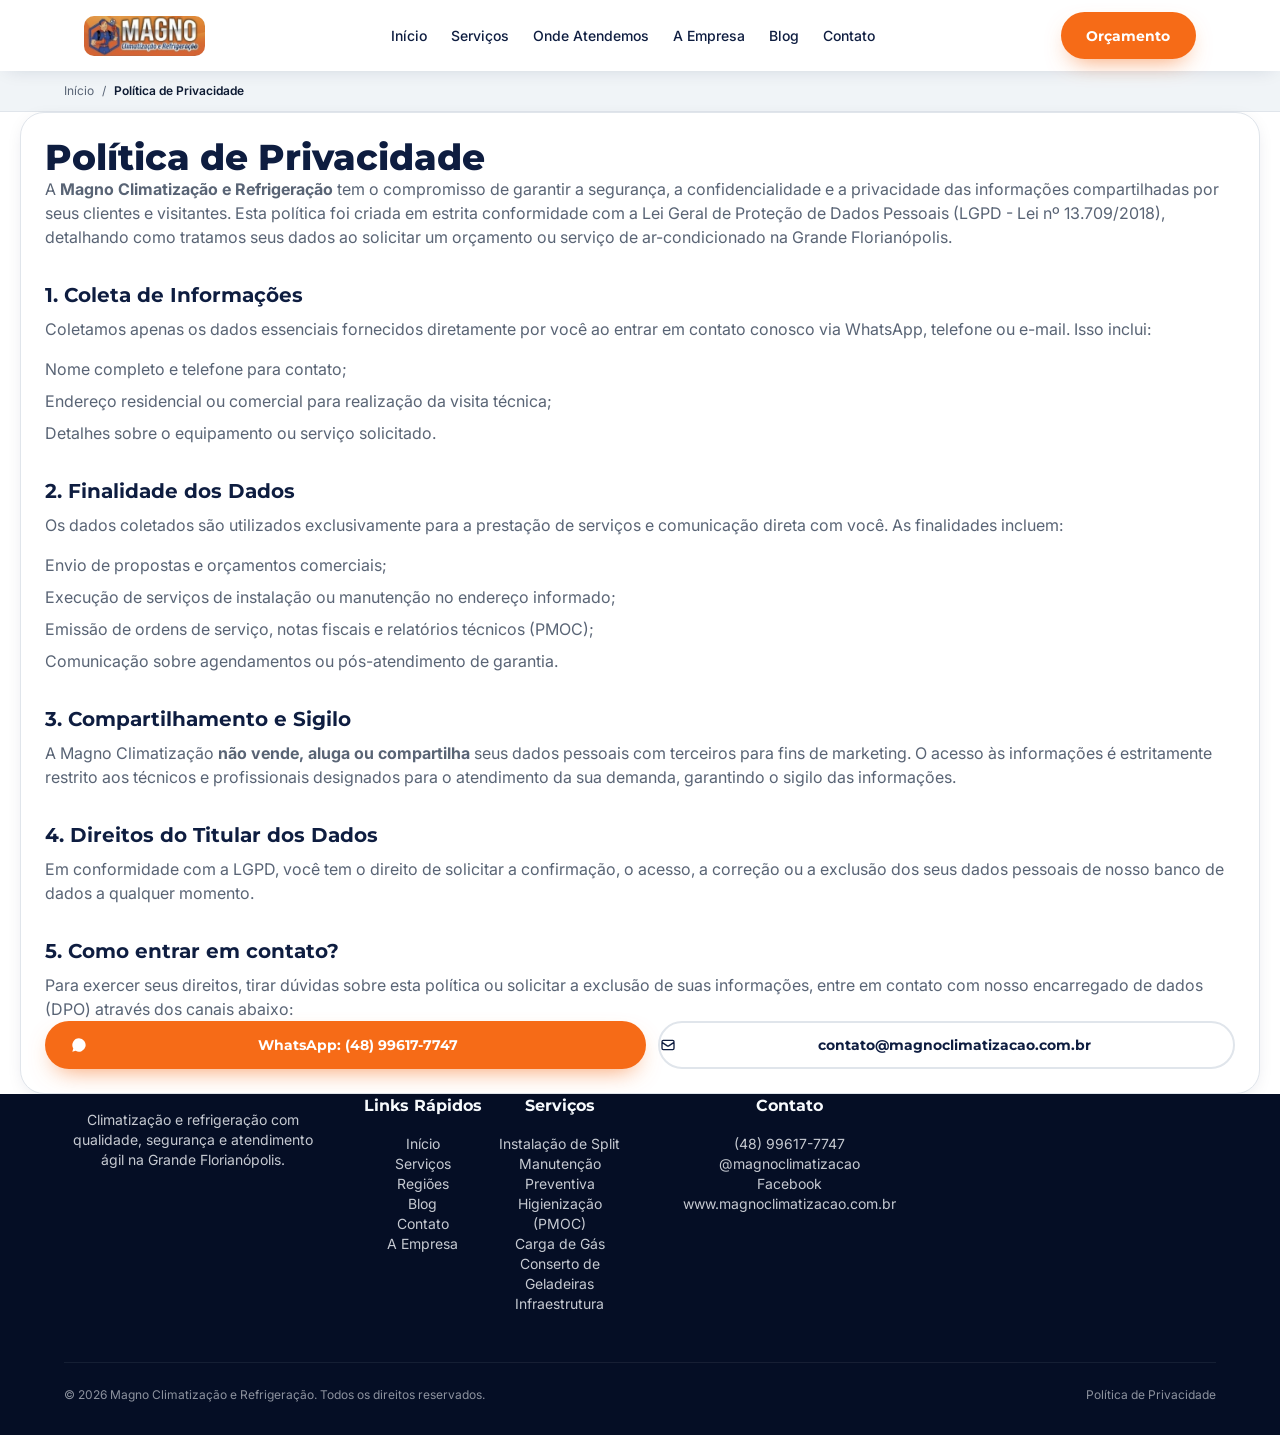
==== politica-de-privacidade/index.html @ 4799e1f4 "atualização" ====
<!DOCTYPE html>
<html lang="pt-BR">
<head>
  <meta charset="UTF-8" />
  <meta name="viewport" content="width=device-width, initial-scale=1.0" />
  <title>Política de Privacidade | Magno Climatização e Refrigeração</title>
  <meta name="description" content="Saiba como a Magno Climatização e Refrigeração protege seus dados. Política de privacidade em conformidade com a LGPD (Lei 13.709/2018) na Grande Florianópolis.">
  <link rel="canonical" href="https://www.magnoclimatizacao.com.br/politica-de-privacidade/" />

  <link rel="preconnect" href="https://fonts.googleapis.com">
  <link rel="preconnect" href="https://fonts.gstatic.com" crossorigin>
  <link href="https://fonts.googleapis.com/css2?family=Inter:wght@400;500;600;700&family=Montserrat:wght@600;700;800&display=swap" rel="stylesheet" />
  <link href="../css/style.css" rel="stylesheet" />
  <link href="../favicon.ico" rel="icon" />
</head>
<body class="bg-background text-foreground">

  <!-- HEADER -->
  <header class="sticky top-0 z-50 bg-background shadow-soft">
    <div class="mx-auto flex max-w-6xl items-center justify-between gap-4 px-5 py-3">
      
      <!-- LOGO APONTANDO PARA A HOME -->
      <a aria-label="Magno Climatização — Início" href="../index.html">
        <img alt="Logo Magno Climatização" class="h-10 md:h-12 w-auto rounded-md" height="190" src="../img/logo.png" width="576"/>
      </a>

      <nav aria-label="Menu principal" class="hidden md:block">
        <ul class="flex gap-6 text-sm font-medium text-navy">
          <li><a class="transition-colors hover:text-primary" href="../index.html">Início</a></li>
          <li><a class="transition-colors hover:text-primary" href="../servicos/">Serviços</a></li>
          <li><a class="transition-colors hover:text-primary" href="../atendimento/">Onde Atendemos</a></li>
          <li><a class="transition-colors hover:text-primary" href="../sobre/">A Empresa</a></li>
          <li><a class="transition-colors hover:text-primary" href="../blog/">Blog</a></li>
          <li><a class="transition-colors hover:text-primary" href="../contato/">Contato</a></li>
        </ul>
      </nav>
      
      <!-- BOTÃO DO HEADER: Curto no mobile, completo no desktop -->
      <a class="btn btn-cta !px-4 !py-2 text-xs md:text-sm inline-flex shrink-0" href="https://wa.me/5548996177747" rel="noopener" target="_blank">
        <span class="md:hidden">Orçamento</span>
        <span class="hidden md:inline">WhatsApp (48) 99617-7747</span>
      </a>
    </div>
  </header>

  <!-- BREADCRUMBS -->
  <div class="bg-secondary border-b border-border py-3 px-5">
    <div class="mx-auto max-w-6xl text-xs text-muted-foreground flex items-center gap-2">
      <a class="hover:text-primary" href="../index.html">Início</a>
      <span>/</span>
      <span class="text-foreground font-semibold">Política de Privacidade</span>
    </div>
  </div>

  <main class="py-12 md:py-20 px-5">
    <div class="mx-auto max-w-4xl bg-card rounded-3xl p-6 md:p-12 border border-border shadow-soft text-sm md:text-base text-muted-foreground leading-relaxed">
      
      <h1 class="text-3xl md:text-4xl font-extrabold text-navy mb-6">Política de Privacidade</h1>
      
      <p class="mb-8">
        A <strong>Magno Climatização e Refrigeração</strong> tem o compromisso de garantir a segurança, a confidencialidade e a privacidade das informações compartilhadas por seus clientes e visitantes. Esta política foi criada em estrita conformidade com a Lei Geral de Proteção de Dados Pessoais (LGPD - Lei nº 13.709/2018), detalhando como tratamos seus dados ao solicitar um orçamento ou serviço de ar-condicionado na Grande Florianópolis.
      </p>

      <section>
        <h2 style="margin-top: 2rem; margin-bottom: 0.5rem;" class="text-xl md:text-2xl font-bold text-navy">1. Coleta de Informações</h2>
        <p class="mb-4">Coletamos apenas os dados essenciais fornecidos diretamente por você ao entrar em contato conosco via WhatsApp, telefone ou e-mail. Isso inclui:</p>
        <ul class="list-disc pl-6 space-y-2">
          <li>Nome completo e telefone para contato;</li>
          <li>Endereço residencial ou comercial para realização da visita técnica;</li>
          <li>Detalhes sobre o equipamento ou serviço solicitado.</li>
        </ul>
      </section>

      <section>
        <h2 style="margin-top: 2rem; margin-bottom: 0.5rem;" class="text-xl md:text-2xl font-bold text-navy">2. Finalidade dos Dados</h2>
        <p class="mb-4">Os dados coletados são utilizados exclusivamente para a prestação de serviços e comunicação direta com você. As finalidades incluem:</p>
        <ul class="list-disc pl-6 space-y-2">
          <li>Envio de propostas e orçamentos comerciais;</li>
          <li>Execução de serviços de instalação ou manutenção no endereço informado;</li>
          <li>Emissão de ordens de serviço, notas fiscais e relatórios técnicos (PMOC);</li>
          <li>Comunicação sobre agendamentos ou pós-atendimento de garantia.</li>
        </ul>
      </section>

      <section>
        <h2 style="margin-top: 2rem; margin-bottom: 0.5rem;" class="text-xl md:text-2xl font-bold text-navy">3. Compartilhamento e Sigilo</h2>
        <p>A Magno Climatização <strong>não vende, aluga ou compartilha</strong> seus dados pessoais com terceiros para fins de marketing. O acesso às informações é estritamente restrito aos técnicos e profissionais designados para o atendimento da sua demanda, garantindo o sigilo das informações.</p>
      </section>

      <section>
        <h2 style="margin-top: 2rem; margin-bottom: 0.5rem;" class="text-xl md:text-2xl font-bold text-navy">4. Direitos do Titular dos Dados</h2>
        <p>Em conformidade com a LGPD, você tem o direito de solicitar a confirmação, o acesso, a correção ou a exclusão dos seus dados pessoais de nosso banco de dados a qualquer momento.</p>
      </section>

      <section>
        <h2 style="margin-top: 2rem; margin-bottom: 0.5rem;" class="text-xl md:text-2xl font-bold text-navy">5. Como entrar em contato?</h2>
        <p class="mb-6">Para exercer seus direitos, tirar dúvidas sobre esta política ou solicitar a exclusão de suas informações, entre em contato com nosso encarregado de dados (DPO) através dos canais abaixo:</p>
        
        <!-- BOTÕES DE CONTATO CORRIGIDOS -->
        <div class="flex flex-col sm:flex-row gap-3">
          
          <!-- Botão WhatsApp -->
          <a href="https://wa.me/5548996177747?text=Ol%C3%A1!%20Gostaria%20de%20falar%20sobre%20a%20Pol%C3%ADtica%20de%20Privacidade." target="_blank" rel="noopener" class="btn btn-cta !px-6 !py-3 text-xs md:text-sm inline-flex items-center justify-start w-full sm:w-auto">
            <svg aria-hidden="true" class="h-4 w-4 shrink-0 mr-3" fill="currentColor" viewbox="0 0 24 24">
              <path d="M17.5 14.4c-.3-.1-1.7-.8-2-.9-.3-.1-.5-.1-.7.1-.2.3-.8.9-.9 1.1-.2.2-.3.2-.6.1-.3-.1-1.2-.5-2.3-1.4-.9-.8-1.4-1.7-1.6-2-.2-.3 0-.5.1-.6l.4-.5c.2-.2.2-.3.3-.5.1-.2 0-.4 0-.5l-.9-2.2c-.2-.6-.5-.5-.7-.5h-.6c-.2 0-.5.1-.8.4-.3.3-1 1-1 2.5s1.1 2.9 1.2 3.1c.1.2 2.1 3.2 5.1 4.5 2.5 1 3 .8 3.6.7.6-.1 1.7-.7 2-1.4.2-.7.2-1.2.2-1.4-.1-.1-.3-.2-.6-.3zM12 2a10 10 0 0 0-8.6 15.1L2 22l5-1.3A10 10 0 1 0 12 2z"></path>
            </svg>
            <span class="flex-1 text-center">WhatsApp: (48) 99617-7747</span>
          </a>
          
          <!-- Botão E-mail -->
          <a href="mailto:contato@magnoclimatizacao.com.br" class="inline-flex w-full sm:w-auto items-center justify-start rounded-full border-2 border-border px-6 py-3 font-display text-xs md:text-sm font-bold text-navy transition-colors hover:border-primary hover:text-primary">
            <svg aria-hidden="true" class="h-4 w-4 shrink-0 mr-3" fill="none" stroke="currentColor" stroke-width="2" viewbox="0 0 24 24">
              <path stroke-linecap="round" stroke-linejoin="round" d="M3 8l7.89 5.26a2 2 0 002.22 0L21 8M5 19h14a2 2 0 002-2V7a2 2 0 00-2-2H5a2 2 0 00-2 2v10a2 2 0 002 2z"></path>
            </svg>
            <span class="truncate flex-1 text-center">contato@magnoclimatizacao.com.br</span>
          </a>
          
        </div>
      </section>

    </div>
  </main>

  <!-- FOOTER (Idêntico à Home) -->
  <footer class="bg-navy-deep px-5 pt-12 pb-8 text-navy-foreground/80" id="contato">
    <div class="mx-auto grid max-w-6xl gap-10 md:grid-cols-4">
      
      <div class="flex flex-col items-center text-center md:items-start md:text-left md:col-span-1">
        <p class="text-sm leading-relaxed max-w-xs pt-4 md:pt-0">
          Climatização e refrigeração com qualidade, segurança e atendimento ágil na Grande Florianópolis.
        </p>
      </div>

      <div class="col-span-1 grid grid-cols-2 gap-4 md:col-span-2 md:grid-cols-2 md:gap-8">
        <div>
          <h3 class="mb-4 font-bold text-navy-foreground text-center md:text-left">Links Rápidos</h3>
          <ul class="space-y-2.5 text-sm text-center md:text-left">
            <li><a class="hover:text-primary transition-colors" href="../index.html">Início</a></li>
            <li><a class="hover:text-primary transition-colors" href="../servicos/">Serviços</a></li>
            <li><a class="hover:text-primary transition-colors" href="../atendimento/">Regiões</a></li>
            <li><a class="hover:text-primary transition-colors" href="../blog/">Blog</a></li>
            <li><a class="hover:text-primary transition-colors" href="../contato/">Contato</a></li>
            <li><a class="hover:text-primary transition-colors" href="../sobre/">A Empresa</a></li>
          </ul>
        </div>

        <div>
          <h3 class="mb-4 font-bold text-navy-foreground text-center md:text-left">Serviços</h3>
          <ul class="space-y-2.5 text-sm text-center md:text-left">
            <li>Instalação de Split</li>
            <li>Manutenção Preventiva</li>
            <li>Higienização (PMOC)</li>
            <li>Carga de Gás</li>
            <li>Conserto de Geladeiras</li>
            <li>Infraestrutura</li>
          </ul>
        </div>
      </div>

      <div class="flex flex-col items-center text-center md:items-start md:text-left md:col-span-1">
        <h3 class="mb-4 font-bold text-navy-foreground">Contato</h3>
        <ul class="space-y-2.5 text-sm">
          <li>
            <a class="hover:text-primary transition-colors" href="https://wa.me/5548996177747?text=Ol%C3%A1!%20Gostaria%20de%20um%20or%C3%A7amento." rel="noopener" target="_blank">
              (48) 99617-7747
            </a>
          </li>
          <li>
            <a class="hover:text-primary transition-colors" href="https://www.instagram.com/magnoclimatizacao" rel="noopener" target="_blank">
              @magnoclimatizacao
            </a>
          </li>
          <li>
            <a class="hover:text-primary transition-colors" href="https://www.facebook.com/magnoclimatizacaoerefrigeracao/" rel="noopener" target="_blank">
              Facebook
            </a>
          </li>
          <li>
            <a class="hover:text-primary transition-colors" href="https://www.magnoclimatizacao.com.br">
              www.magnoclimatizacao.com.br
            </a>
          </li>
        </ul>
      </div>

    </div>

    <div class="mx-auto mt-12 max-w-6xl border-t border-navy-foreground/10 pt-6 flex flex-col items-center justify-between gap-3 text-center text-xs opacity-70 md:flex-row md:items-center md:text-left">
      <p>© 2026 Magno Climatização e Refrigeração. Todos os direitos reservados.</p>
      
      <a href="./index.html" class="hover:text-primary transition-colors underline decoration-navy-foreground/30 underline-offset-4">
        Política de Privacidade
      </a>
    </div>
  </footer>

  <script src="../js/main.js"></script>
</body>
</html>
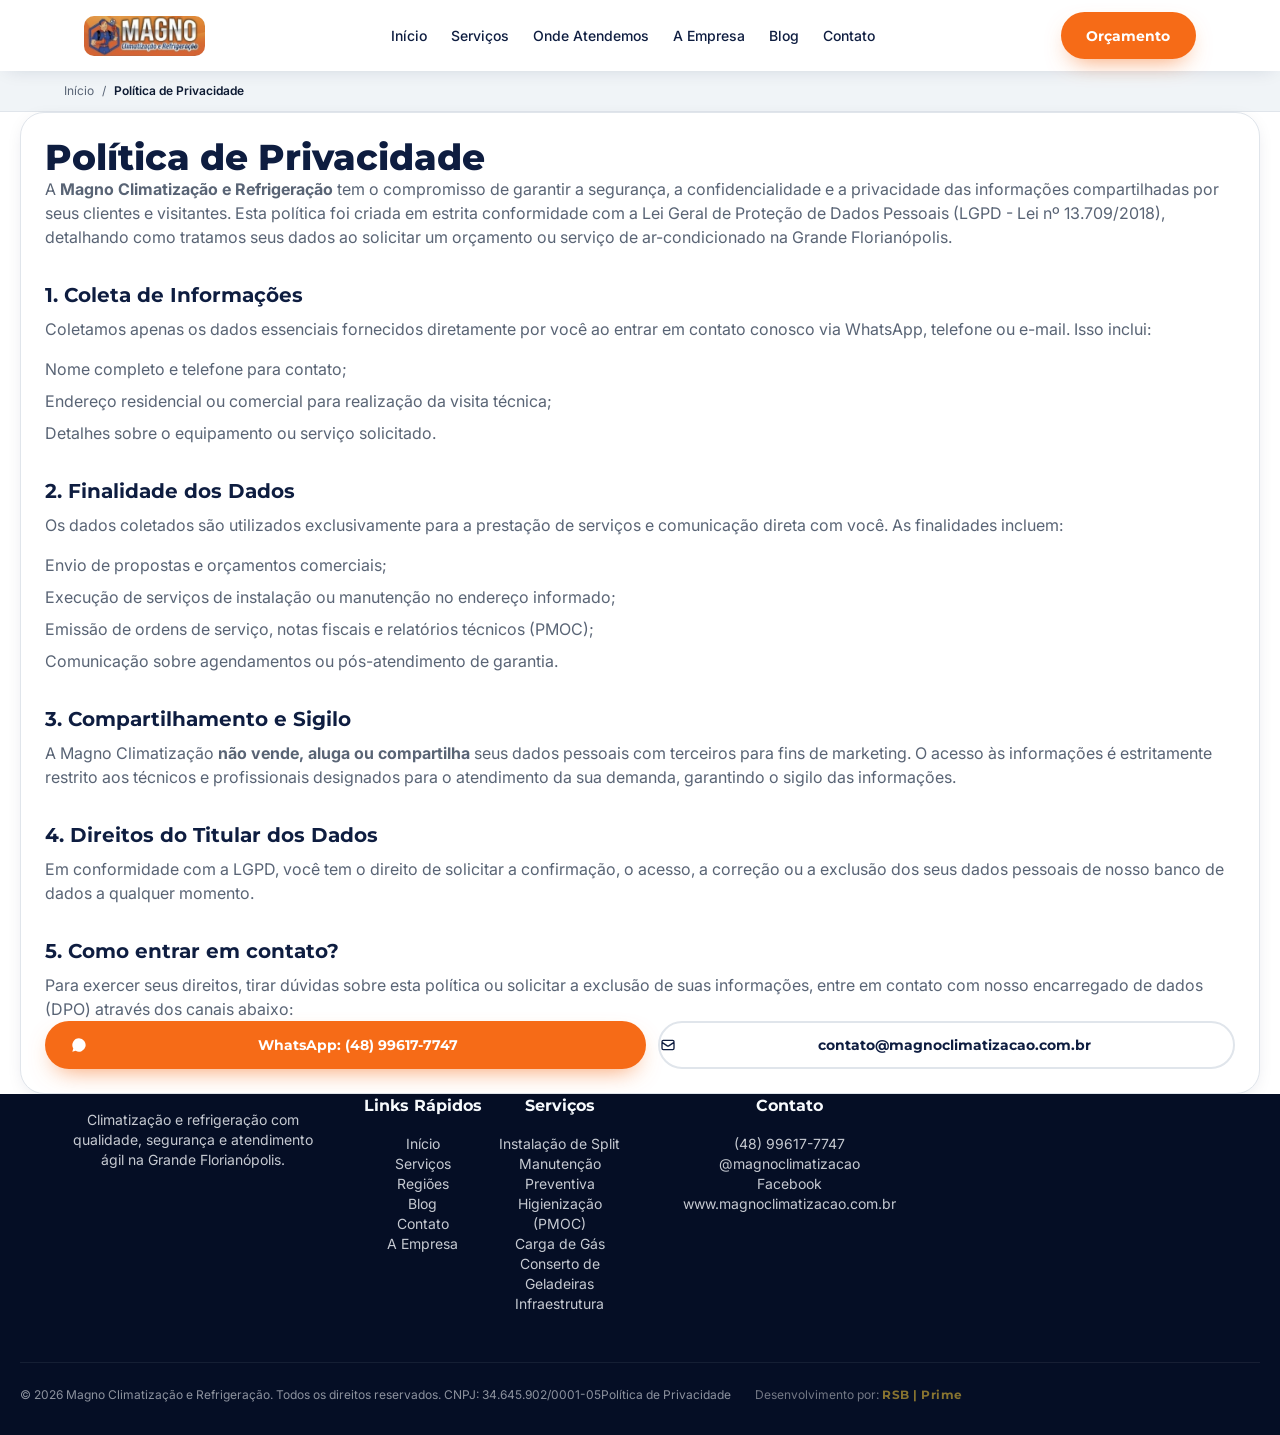
==== commit 83986a64: "add pág. blog - higienização" ====
--- a/politica-de-privacidade/index.html
+++ b/politica-de-privacidade/index.html
@@ -11,7 +11,7 @@
   <link rel="preconnect" href="https://fonts.gstatic.com" crossorigin>
   <link href="https://fonts.googleapis.com/css2?family=Inter:wght@400;500;600;700&family=Montserrat:wght@600;700;800&display=swap" rel="stylesheet" />
   <link href="../css/style.css" rel="stylesheet" />
-  <link href="../favicon.ico" rel="icon" />
+  
 </head>
 <body class="bg-background text-foreground">
 
@@ -41,6 +41,18 @@
         <span class="hidden md:inline">WhatsApp (48) 99617-7747</span>
       </a>
     </div>
+
+  <style>
+    /* ============================================================
+       CRÉDITO DE DESENVOLVIMENTO (RSB | Prime)
+       ============================================================ */
+    .footer-credits { display: flex; flex-direction: column; align-items: center; gap: 0.5rem; text-align: center; }
+    .credit-dev { font-size: 0.75rem; opacity: 0.9; color: rgba(255,255,255,0.7); }
+    .rsb-link { color: #d4af37; font-weight: 700; font-family: "Montserrat", sans-serif; letter-spacing: 0.5px; transition: color 0.2s, filter 0.2s; }
+    .rsb-link:hover { color: #f5d76e; filter: brightness(1.1); }
+    @media (min-width: 768px) { .footer-credits { flex-direction: row; gap: 1.5rem; align-items: center; } }
+  </style>
+    
   </header>
 
   <!-- BREADCRUMBS -->
@@ -185,12 +197,14 @@
 
     </div>
 
-    <div class="mx-auto mt-12 max-w-6xl border-t border-navy-foreground/10 pt-6 flex flex-col items-center justify-between gap-3 text-center text-xs opacity-70 md:flex-row md:items-center md:text-left">
-      <p>© 2026 Magno Climatização e Refrigeração. Todos os direitos reservados.</p>
-      
-      <a href="./index.html" class="hover:text-primary transition-colors underline decoration-navy-foreground/30 underline-offset-4">
-        Política de Privacidade
-      </a>
+        <div class="mx-auto mt-12 border-t border-navy-foreground/10 pt-6 text-center text-xs opacity-70 md:flex md:flex-row md:items-center md:justify-between md:text-left">
+      <p>© 2026 Magno Climatização e Refrigeração. Todos os direitos reservados. CNPJ: 34.645.902/0001-05</p>
+      <div class="footer-credits mt-3 md:mt-0">
+        <a href="./index.html" class="hover:text-primary transition-colors underline decoration-navy-foreground/30 underline-offset-4">
+          Política de Privacidade
+        </a>
+        <span class="credit-dev">Desenvolvimento por: <a href="https://www.rsbprime.com.br" target="_blank" rel="noopener" class="rsb-link">RSB | Prime</a></span>
+      </div>
     </div>
   </footer>
 
